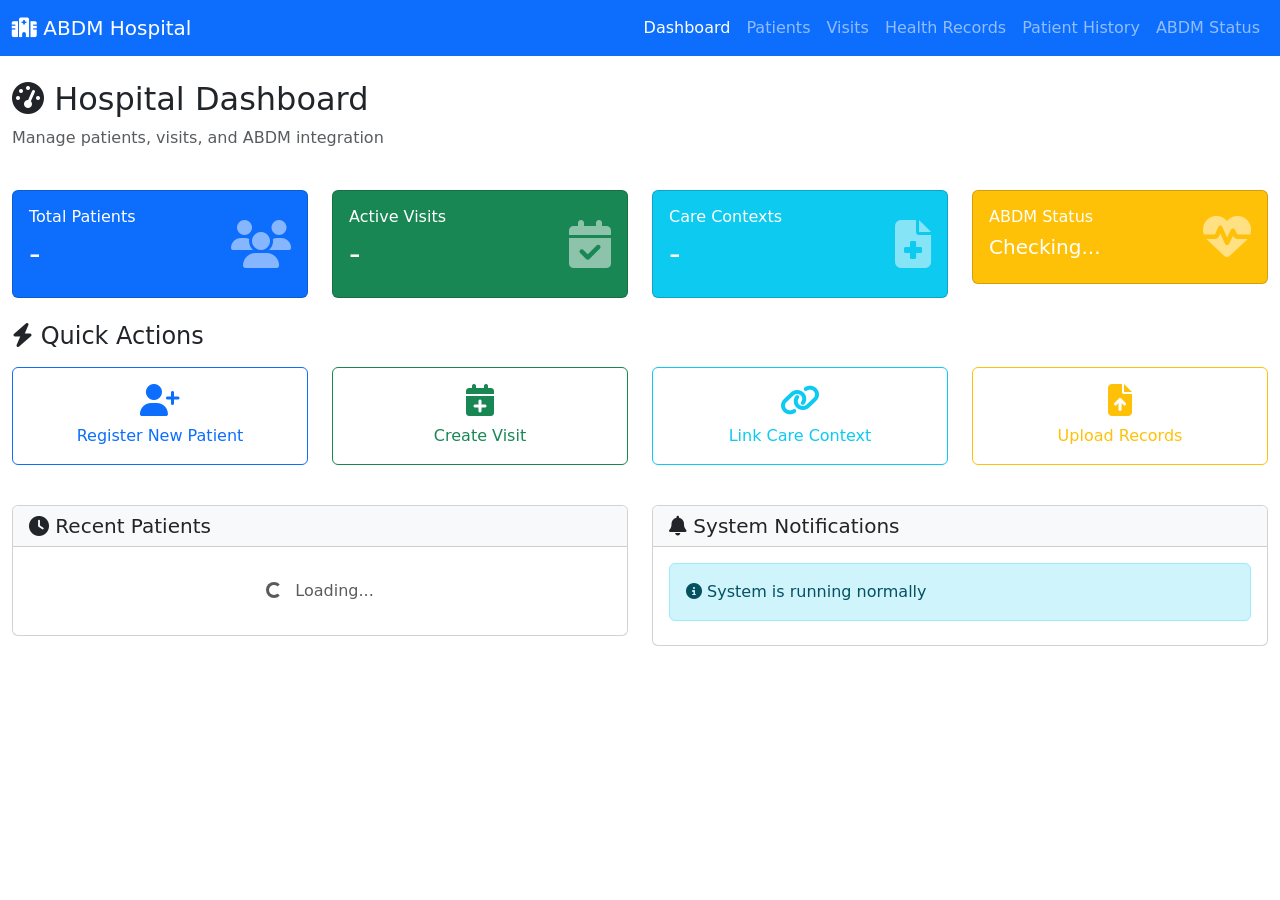
==== abdm-hospital/frontend/index.html @ c876e62d "Current project condition" ====
<!doctype html>
<html lang="en">
  <head>
    <meta charset="UTF-8" />
    <meta name="viewport" content="width=device-width, initial-scale=1.0" />
    <title>ABDM Hospital Management System</title>
    <link
      href="https://cdn.jsdelivr.net/npm/bootstrap@5.3.0/dist/css/bootstrap.min.css"
      rel="stylesheet"
    />
    <link
      href="https://cdnjs.cloudflare.com/ajax/libs/font-awesome/6.4.0/css/all.min.css"
      rel="stylesheet"
    />
    <link href="/static/css/style.css" rel="stylesheet" />
  </head>
  <body>
    <!-- Navigation -->
    <nav class="navbar navbar-expand-lg navbar-dark bg-primary">
      <div class="container-fluid">
        <a class="navbar-brand" href="index.html">
          <i class="fas fa-hospital"></i> ABDM Hospital
        </a>
        <button
          class="navbar-toggler"
          type="button"
          data-bs-toggle="collapse"
          data-bs-target="#navbarNav"
        >
          <span class="navbar-toggler-icon"></span>
        </button>
        <div class="collapse navbar-collapse" id="navbarNav">
          <ul class="navbar-nav ms-auto">
            <li class="nav-item">
              <a class="nav-link active" href="index.html">Dashboard</a>
            </li>
            <li class="nav-item">
              <a class="nav-link" href="patients.html">Patients</a>
            </li>
            <li class="nav-item">
              <a class="nav-link" href="visits.html">Visits</a>
            </li>
            <li class="nav-item">
              <a class="nav-link" href="health-records.html">Health Records</a>
            </li>
            <li class="nav-item">
              <a class="nav-link" href="patient-history.html"
                >Patient History</a
              >
            </li>
            <li class="nav-item">
              <a class="nav-link" href="abdm-status.html">ABDM Status</a>
            </li>
          </ul>
        </div>
      </div>
    </nav>

    <!-- Main Content -->
    <div class="container-fluid mt-4">
      <div class="row">
        <!-- Header -->
        <div class="col-12 mb-4">
          <h2><i class="fas fa-tachometer-alt"></i> Hospital Dashboard</h2>
          <p class="text-muted">
            Manage patients, visits, and ABDM integration
          </p>
        </div>

        <!-- Statistics Cards -->
        <div class="col-md-3 mb-4">
          <div class="card stat-card bg-primary text-white">
            <div class="card-body">
              <div class="d-flex justify-content-between align-items-center">
                <div>
                  <h6 class="card-title">Total Patients</h6>
                  <h2 id="totalPatients">-</h2>
                </div>
                <div class="stat-icon">
                  <i class="fas fa-users fa-3x opacity-50"></i>
                </div>
              </div>
            </div>
          </div>
        </div>

        <div class="col-md-3 mb-4">
          <div class="card stat-card bg-success text-white">
            <div class="card-body">
              <div class="d-flex justify-content-between align-items-center">
                <div>
                  <h6 class="card-title">Active Visits</h6>
                  <h2 id="activeVisits">-</h2>
                </div>
                <div class="stat-icon">
                  <i class="fas fa-calendar-check fa-3x opacity-50"></i>
                </div>
              </div>
            </div>
          </div>
        </div>

        <div class="col-md-3 mb-4">
          <div class="card stat-card bg-info text-white">
            <div class="card-body">
              <div class="d-flex justify-content-between align-items-center">
                <div>
                  <h6 class="card-title">Care Contexts</h6>
                  <h2 id="careContexts">-</h2>
                </div>
                <div class="stat-icon">
                  <i class="fas fa-file-medical fa-3x opacity-50"></i>
                </div>
              </div>
            </div>
          </div>
        </div>

        <div class="col-md-3 mb-4">
          <div class="card stat-card bg-warning text-white">
            <div class="card-body">
              <div class="d-flex justify-content-between align-items-center">
                <div>
                  <h6 class="card-title">ABDM Status</h6>
                  <h5 id="abdmStatus">Checking...</h5>
                </div>
                <div class="stat-icon">
                  <i class="fas fa-heartbeat fa-3x opacity-50"></i>
                </div>
              </div>
            </div>
          </div>
        </div>
      </div>

      <!-- Quick Actions -->
      <div class="row mb-4">
        <div class="col-12">
          <h4 class="mb-3"><i class="fas fa-bolt"></i> Quick Actions</h4>
        </div>
        <div class="col-md-3 mb-3">
          <a href="patients.html" class="btn btn-outline-primary w-100 p-3">
            <i class="fas fa-user-plus fa-2x mb-2"></i>
            <br />Register New Patient
          </a>
        </div>
        <div class="col-md-3 mb-3">
          <a href="visits.html" class="btn btn-outline-success w-100 p-3">
            <i class="fas fa-calendar-plus fa-2x mb-2"></i>
            <br />Create Visit
          </a>
        </div>
        <div class="col-md-3 mb-3">
          <a href="care-contexts.html" class="btn btn-outline-info w-100 p-3">
            <i class="fas fa-link fa-2x mb-2"></i>
            <br />Link Care Context
          </a>
        </div>
        <div class="col-md-3 mb-3">
          <a
            href="health-records.html"
            class="btn btn-outline-warning w-100 p-3"
          >
            <i class="fas fa-file-upload fa-2x mb-2"></i>
            <br />Upload Records
          </a>
        </div>
      </div>

      <!-- Recent Activity -->
      <div class="row">
        <div class="col-md-6 mb-4">
          <div class="card">
            <div class="card-header bg-light">
              <h5 class="mb-0"><i class="fas fa-clock"></i> Recent Patients</h5>
            </div>
            <div class="card-body">
              <div id="recentPatients" class="list-group">
                <div class="text-center text-muted py-3">
                  <div class="spinner-border spinner-border-sm me-2"></div>
                  Loading...
                </div>
              </div>
            </div>
          </div>
        </div>

        <div class="col-md-6 mb-4">
          <div class="card">
            <div class="card-header bg-light">
              <h5 class="mb-0">
                <i class="fas fa-bell"></i> System Notifications
              </h5>
            </div>
            <div class="card-body">
              <div id="notifications" class="list-group">
                <div class="alert alert-info mb-2">
                  <i class="fas fa-info-circle"></i> System is running normally
                </div>
                <div id="webhookNotifications"></div>
              </div>
            </div>
          </div>
        </div>
      </div>
    </div>

    <!-- Scripts -->
    <script src="https://cdn.jsdelivr.net/npm/bootstrap@5.3.0/dist/js/bootstrap.bundle.min.js"></script>
    <script src="/static/js/api.js"></script>
    <script src="/static/js/dashboard.js"></script>
  </body>
</html>
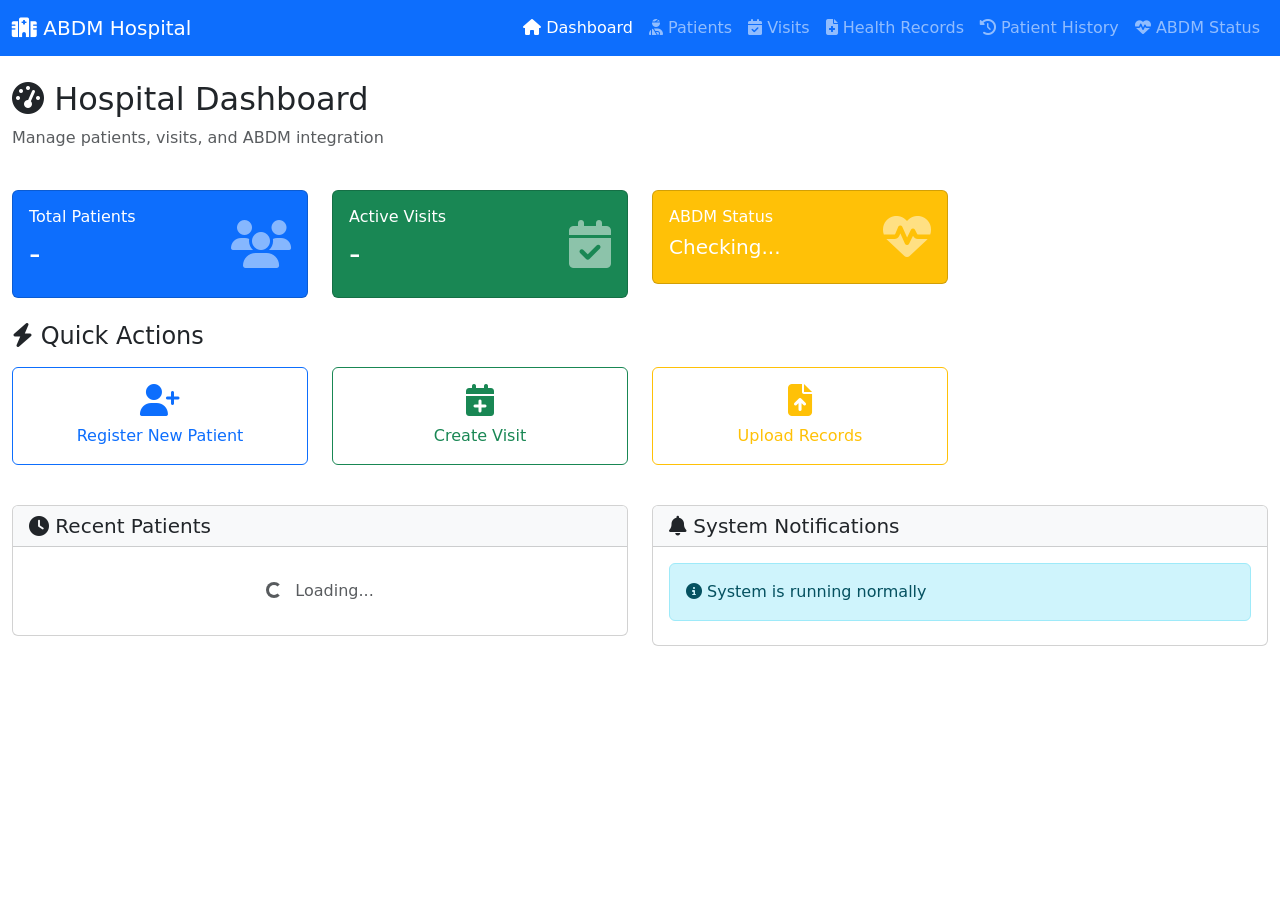
==== commit 705e4481: "The final system has been completed" ====
--- a/abdm-hospital/frontend/index.html
+++ b/abdm-hospital/frontend/index.html
@@ -32,24 +32,34 @@
         <div class="collapse navbar-collapse" id="navbarNav">
           <ul class="navbar-nav ms-auto">
             <li class="nav-item">
-              <a class="nav-link active" href="index.html">Dashboard</a>
-            </li>
-            <li class="nav-item">
-              <a class="nav-link" href="patients.html">Patients</a>
-            </li>
-            <li class="nav-item">
-              <a class="nav-link" href="visits.html">Visits</a>
-            </li>
-            <li class="nav-item">
-              <a class="nav-link" href="health-records.html">Health Records</a>
+              <a class="nav-link active" href="index.html"
+                ><i class="fas fa-home"></i> Dashboard</a
+              >
+            </li>
+            <li class="nav-item">
+              <a class="nav-link" href="patients.html"
+                ><i class="fas fa-user-injured"></i> Patients</a
+              >
+            </li>
+            <li class="nav-item">
+              <a class="nav-link" href="visits.html"
+                ><i class="fas fa-calendar-check"></i> Visits</a
+              >
+            </li>
+            <li class="nav-item">
+              <a class="nav-link" href="health-records.html"
+                ><i class="fas fa-file-medical"></i> Health Records</a
+              >
             </li>
             <li class="nav-item">
               <a class="nav-link" href="patient-history.html"
-                >Patient History</a
-              >
-            </li>
-            <li class="nav-item">
-              <a class="nav-link" href="abdm-status.html">ABDM Status</a>
+                ><i class="fas fa-history"></i> Patient History</a
+              >
+            </li>
+            <li class="nav-item">
+              <a class="nav-link" href="abdm-status.html"
+                ><i class="fas fa-heartbeat"></i> ABDM Status</a
+              >
             </li>
           </ul>
         </div>
@@ -101,22 +111,6 @@
         </div>
 
         <div class="col-md-3 mb-4">
-          <div class="card stat-card bg-info text-white">
-            <div class="card-body">
-              <div class="d-flex justify-content-between align-items-center">
-                <div>
-                  <h6 class="card-title">Care Contexts</h6>
-                  <h2 id="careContexts">-</h2>
-                </div>
-                <div class="stat-icon">
-                  <i class="fas fa-file-medical fa-3x opacity-50"></i>
-                </div>
-              </div>
-            </div>
-          </div>
-        </div>
-
-        <div class="col-md-3 mb-4">
           <div class="card stat-card bg-warning text-white">
             <div class="card-body">
               <div class="d-flex justify-content-between align-items-center">
@@ -148,12 +142,6 @@
           <a href="visits.html" class="btn btn-outline-success w-100 p-3">
             <i class="fas fa-calendar-plus fa-2x mb-2"></i>
             <br />Create Visit
-          </a>
-        </div>
-        <div class="col-md-3 mb-3">
-          <a href="care-contexts.html" class="btn btn-outline-info w-100 p-3">
-            <i class="fas fa-link fa-2x mb-2"></i>
-            <br />Link Care Context
           </a>
         </div>
         <div class="col-md-3 mb-3">
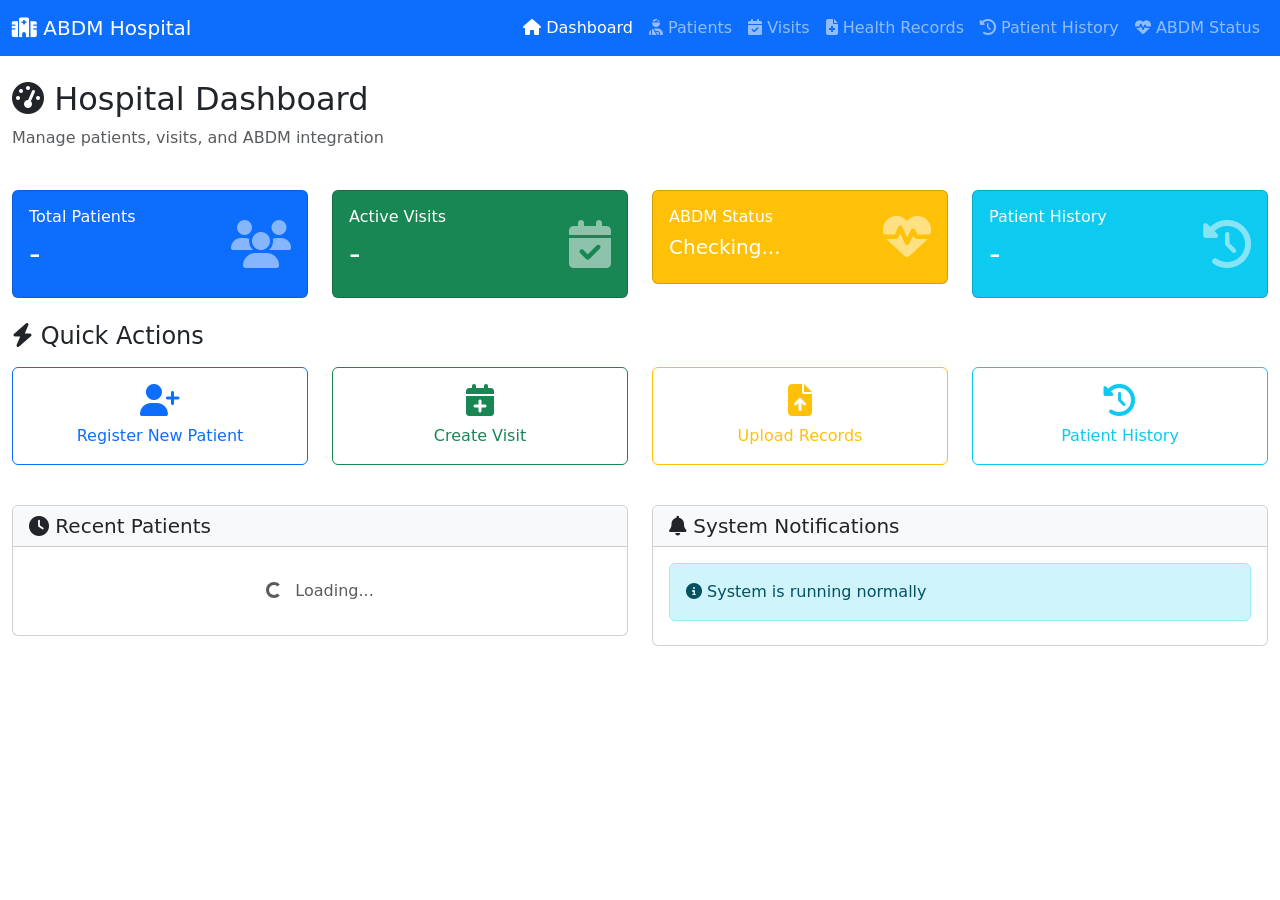
==== commit 0bd94027: "Final update consisting the two hospital and 1 gateway" ====
--- a/abdm-hospital/frontend/index.html
+++ b/abdm-hospital/frontend/index.html
@@ -125,6 +125,21 @@
             </div>
           </div>
         </div>
+        <div class="col-md-3 mb-4">
+          <div class="card stat-card bg-info text-white">
+            <div class="card-body">
+              <div class="d-flex justify-content-between align-items-center">
+                <div>
+                  <h6 class="card-title">Patient History</h6>
+                  <h2 id="patientHistoryCount">-</h2>
+                </div>
+                <div class="stat-icon">
+                  <i class="fas fa-history fa-3x opacity-50"></i>
+                </div>
+              </div>
+            </div>
+          </div>
+        </div>
       </div>
 
       <!-- Quick Actions -->
@@ -153,6 +168,12 @@
             <br />Upload Records
           </a>
         </div>
+        <div class="col-md-3 mb-3">
+          <a href="patient-history.html" class="btn btn-outline-info w-100 p-3">
+            <i class="fas fa-history fa-2x mb-2"></i>
+            <br />Patient History
+          </a>
+        </div>
       </div>
 
       <!-- Recent Activity -->
